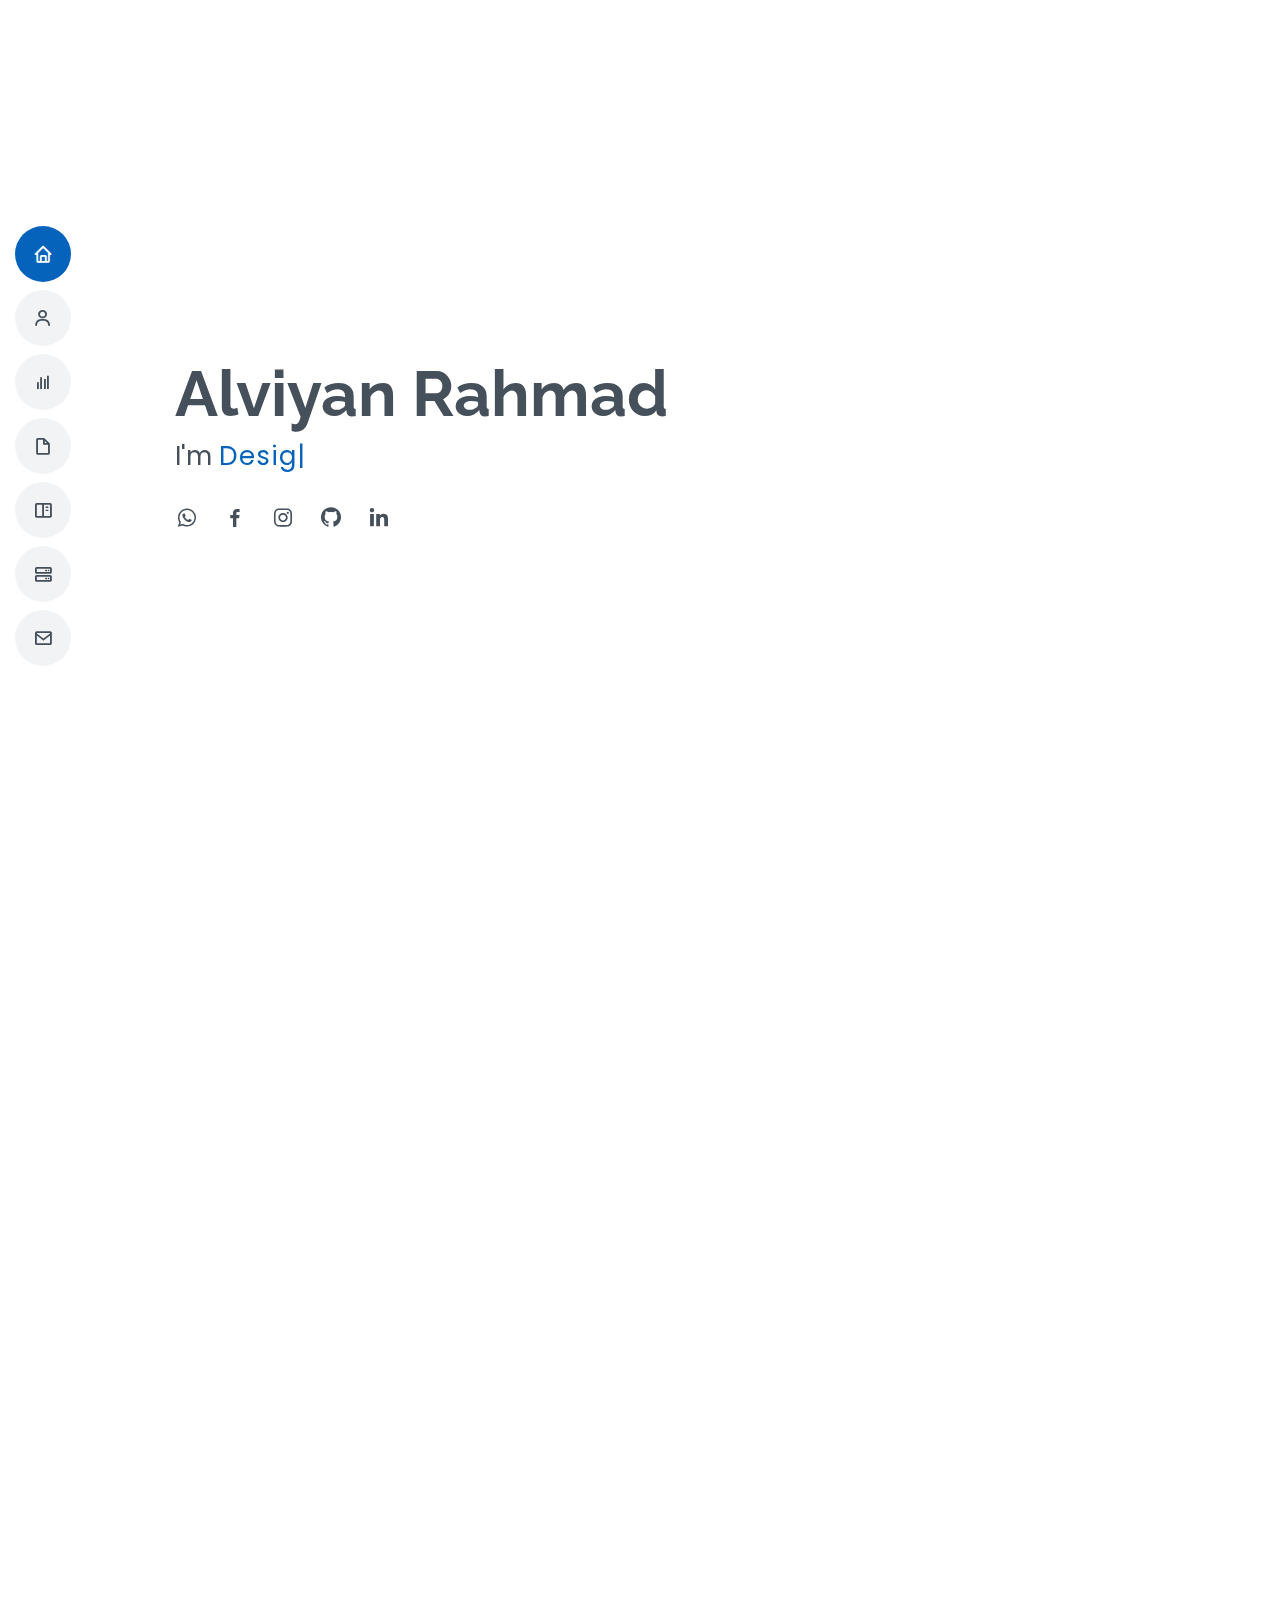
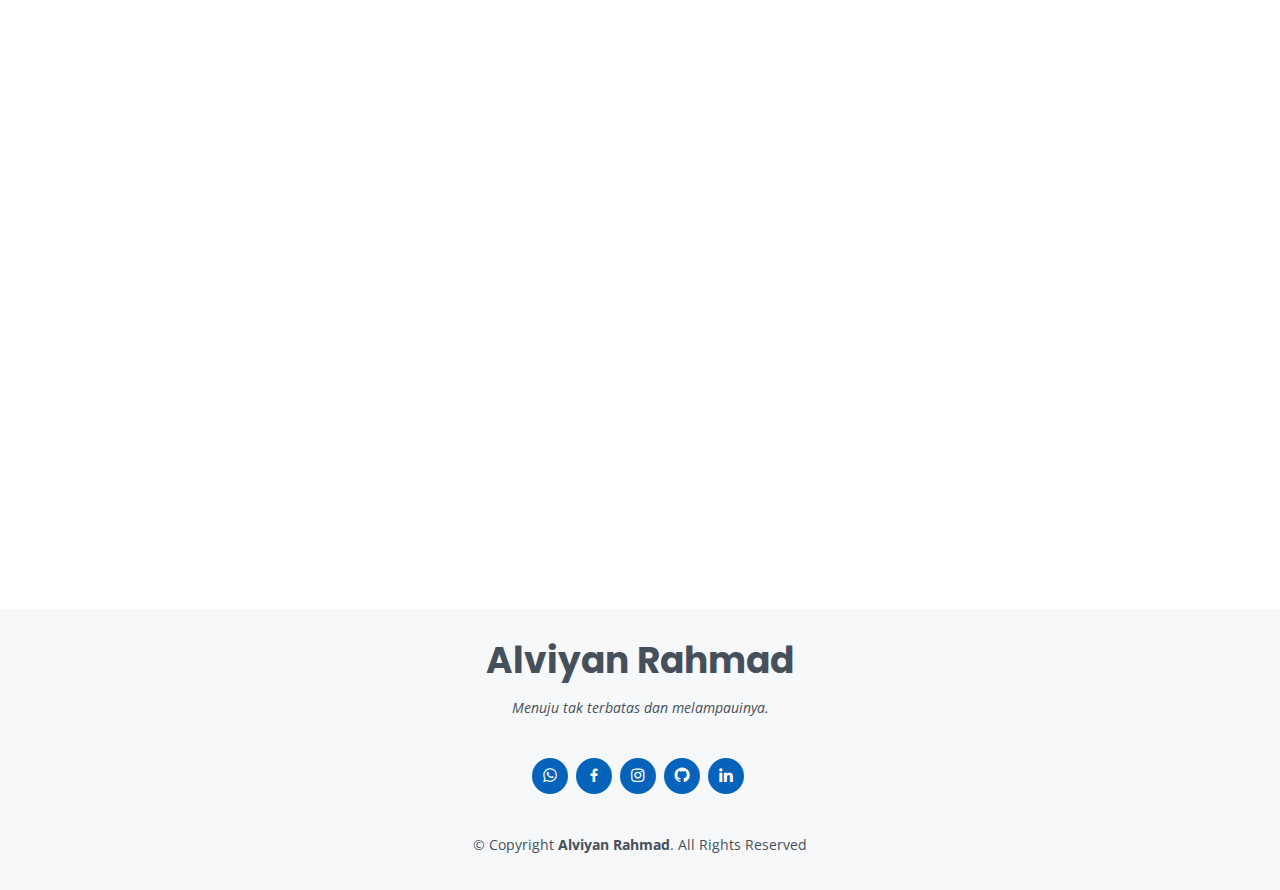
==== index.html @ 36eb4178 "first commit" ====
<!DOCTYPE html>
<html lang="en">

<head>
  <meta charset="utf-8">
  <meta content="width=device-width, initial-scale=1.0" name="viewport">

  <title>Alviyan Rahmad - MyResume</title>
  <meta content="" name="description">
  <meta content="" name="keywords">

  <!-- Favicons -->
  <link href="assets/img/favicon.png" rel="icon">
  <link href="assets/img/apple-touch-icon.png" rel="apple-touch-icon">

  <!-- Google Fonts -->
  <link href="https://fonts.googleapis.com/css?family=Open+Sans:300,300i,400,400i,600,600i,700,700i|Raleway:300,300i,400,400i,500,500i,600,600i,700,700i|Poppins:300,300i,400,400i,500,500i,600,600i,700,700i" rel="stylesheet">

  <!-- Vendor CSS Files -->
  <link href="assets/vendor/bootstrap/css/bootstrap.min.css" rel="stylesheet">
  <link href="assets/vendor/icofont/icofont.min.css" rel="stylesheet">
  <link href="assets/vendor/boxicons/css/boxicons.min.css" rel="stylesheet">
  <link href="assets/vendor/venobox/venobox.css" rel="stylesheet">
  <link href="assets/vendor/owl.carousel/assets/owl.carousel.min.css" rel="stylesheet">
  <link href="assets/vendor/aos/aos.css" rel="stylesheet">

  <!-- Template Main CSS File -->
  <link href="assets/css/style.css" rel="stylesheet">

  <!-- =======================================================
  * Template Name: MyResume - v2.2.1
  * Template URL: https://bootstrapmade.com/free-html-bootstrap-template-my-resume/
  * Author: BootstrapMade.com
  * License: https://bootstrapmade.com/license/
  ======================================================== -->
</head>

<body>

  <!-- ======= Mobile nav toggle button ======= -->
  <button type="button" class="mobile-nav-toggle d-xl-none"><i class="icofont-navigation-menu"></i></button>

  <!-- ======= Header ======= -->
  <header id="header" class="d-flex flex-column justify-content-center">

    <nav class="nav-menu">
      <ul>
        <li class="active"><a href="#hero"><i class="bx bx-home"></i> <span>Home</span></a></li>
        <li><a href="#about"><i class="bx bx-user"></i> <span>About</span></a></li>
        <li><a href="#skills"><i class="bx bx-bar-chart"></i> <span>Skills</span></a></li>
        <li><a href="#resume"><i class="bx bx-file-blank"></i> <span>Resume</span></a></li>
        <li><a href="#portfolio"><i class="bx bx-book-content"></i> <span>Portfolio</span></a></li>
        <li><a href="#services"><i class="bx bx-server"></i> <span>Services</span></a></li>
        <li><a href="#contact"><i class="bx bx-envelope"></i> <span>Contact</span></a></li>
      </ul>
    </nav><!-- .nav-menu -->

  </header><!-- End Header -->

  <!-- ======= Hero Section ======= -->
  <section id="hero" class="d-flex flex-column justify-content-center">
    <div class="container" data-aos="zoom-in" data-aos-delay="100">
      <h1>Alviyan Rahmad</h1>
      <p>I'm <span class="typed" data-typed-items="Designer, Developer, Freelancer"></span></p>
      <div class="social-links">
        <a href="https://api.whatsapp.com/send?phone=6285870204905" class="google-plus"><i class="bx bxl-whatsapp"></i></a>
        <a href="https://www.facebook.com/alvian.rahmad" class="facebook"><i class="bx bxl-facebook"></i></a>
        <a href="https://www.instagram.com/alviyanrahmad/" class="instagram"><i class="bx bxl-instagram"></i></a>
        <a href="https://github.com/alviyanrahmad" class="github"><i class="bx bxl-github"></i></a>
        <a href="https://www.linkedin.com/in/alviyan-rahmad-3380a4120/" class="linkedin"><i class="bx bxl-linkedin"></i></a>
      </div>
    </div>
  </section><!-- End Hero -->

  <main id="main">

    <!-- ======= About Section ======= -->
    <section id="about" class="about">
      <div class="container" data-aos="fade-up">

        <div class="section-title">
          <h2>About</h2>
          <h5>Hard work, doing good, living well, following the rules, creative, funny guy, and being the best i can be.</h5>
        </div>
        
        <div class="row">
          <div class="col-lg-4">
            <img src="assets/img/profile-img.jpg" class="img-fluid" alt="">
          </div>
          <div class="col-lg-8 pt-4 pt-lg-0 content">
            <h3>Designer, Software &amp; Web Developer.</h3>
            <p class="font-italic">
              Biodata dan data diri saya.
            </p>
            <div class="row">
              <div class="col-lg-6">
                <ul>
                  <li><i class="icofont-rounded-right"></i> <strong>Birthday:</strong> 1 July 1995</li>
                  <li><i class="icofont-rounded-right"></i> <strong>Website:</strong> www.alviyanrahmad.com</li>
                  <li><i class="icofont-rounded-right"></i> <strong>Phone:</strong> +62 858 7020 4905</li>
                  <li><i class="icofont-rounded-right"></i> <strong>City:</strong> Klaten, Central Java</li>
                </ul>
              </div>
              <div class="col-lg-6">
                <ul>
                  <li><i class="icofont-rounded-right"></i> <strong>Age:</strong> 25</li>
                  <li><i class="icofont-rounded-right"></i> <strong>Degree:</strong> Bachelor</li>
                  <li><i class="icofont-rounded-right"></i> <strong>Email:</strong> alviyanrahmad@gmail.com</li>
                  <li><i class="icofont-rounded-right"></i> <strong>Freelance:</strong> Available</li>
                </ul>
              </div>
            </div>
            <p>
              Able to work under pressure and can communicate well, able to work independently or in a team.
            </p>
          </div>
        </div>

      </div>
    </section><!-- End About Section -->
    
    <!-- ======= Skills Section ======= -->
    <section id="skills" class="skills section-bg">
      <div class="container" data-aos="fade-up">

        <div class="section-title">
          <h2>Skills</h2>
          <!-- <p>Magnam dolores commodi suscipit. Necessitatibus eius consequatur ex aliquid fuga eum quidem. Sit sint consectetur velit. Quisquam quos quisquam cupiditate. Et nemo qui impedit suscipit alias ea. Quia fugiat sit in iste officiis commodi quidem hic quas.</p> -->
        </div>

        <div class="row skills-content">

          <div class="col-lg-6">

            <div class="progress">
              <span class="skill">HTML <i class="val">100%</i></span>
              <div class="progress-bar-wrap">
                <div class="progress-bar" role="progressbar" aria-valuenow="100" aria-valuemin="0" aria-valuemax="100"></div>
              </div>
            </div>

            <div class="progress">
              <span class="skill">CSS <i class="val">90%</i></span>
              <div class="progress-bar-wrap">
                <div class="progress-bar" role="progressbar" aria-valuenow="90" aria-valuemin="0" aria-valuemax="100"></div>
              </div>
            </div>

            <div class="progress">
              <span class="skill">JavaScript <i class="val">75%</i></span>
              <div class="progress-bar-wrap">
                <div class="progress-bar" role="progressbar" aria-valuenow="75" aria-valuemin="0" aria-valuemax="100"></div>
              </div>
            </div>
            
            <div class="progress">
              <span class="skill">C# / .net <i class="val">85%</i></span>
              <div class="progress-bar-wrap">
                <div class="progress-bar" role="progressbar" aria-valuenow="85" aria-valuemin="0" aria-valuemax="100"></div>
              </div>
            </div>

            <div class="progress">
              <span class="skill">SQL Server <i class="val">90%</i></span>
              <div class="progress-bar-wrap">
                <div class="progress-bar" role="progressbar" aria-valuenow="90" aria-valuemin="0" aria-valuemax="100"></div>
              </div>
            </div>

          </div>

          <div class="col-lg-6">

            <div class="progress">
              <span class="skill">PHP <i class="val">80%</i></span>
              <div class="progress-bar-wrap">
                <div class="progress-bar" role="progressbar" aria-valuenow="80" aria-valuemin="0" aria-valuemax="100"></div>
              </div>
            </div>

            <div class="progress">
              <span class="skill">MySql <i class="val">80%</i></span>
              <div class="progress-bar-wrap">
                <div class="progress-bar" role="progressbar" aria-valuenow="80" aria-valuemin="0" aria-valuemax="100"></div>
              </div>
            </div>

            <div class="progress">
              <span class="skill">WordPress/CMS <i class="val">80%</i></span>
              <div class="progress-bar-wrap">
                <div class="progress-bar" role="progressbar" aria-valuenow="80" aria-valuemin="0" aria-valuemax="100"></div>
              </div>
            </div>

            <div class="progress">
              <span class="skill">Photoshop <i class="val">85%</i></span>
              <div class="progress-bar-wrap">
                <div class="progress-bar" role="progressbar" aria-valuenow="85" aria-valuemin="0" aria-valuemax="100"></div>
              </div>
            </div>

            <div class="progress">
              <span class="skill">CorelDraw <i class="val">85%</i></span>
              <div class="progress-bar-wrap">
                <div class="progress-bar" role="progressbar" aria-valuenow="85" aria-valuemin="0" aria-valuemax="100"></div>
              </div>
            </div>

          </div>

        </div>

      </div>
    </section><!-- End Skills Section -->

    <!-- ======= Resume Section ======= -->
    <section id="resume" class="resume">
      <div class="container" data-aos="fade-up">

        <div class="section-title">
          <h2>Resume</h2>
          <!-- <p>Magnam dolores commodi suscipit. Necessitatibus eius consequatur ex aliquid fuga eum quidem. Sit sint consectetur velit. Quisquam quos quisquam cupiditate. Et nemo qui impedit suscipit alias ea. Quia fugiat sit in iste officiis commodi quidem hic quas.</p> -->
        </div>

        <div class="row">
          <div class="col-lg-6">
            <h3 class="resume-title">Sumary</h3>
            <div class="resume-item pb-0">
              <h4>Alviyan Rahmad</h4>
              <p><em>Innovative Graphic Designer with more than 5 years of experience. Software & Web Developer with more than 3 years experience.</em></p>
              <ul>
                <li>DUKUH JAYAN RT.10 / RW.03 JUWIRAN JUWIRING KAB.KLATEN, 57472</li>
                <li>(+62) 858-7020-4905</li>
                <li>alviyanrahmad@gmail.com</li>
              </ul>
            </div>

            <h3 class="resume-title">Education</h3>
            <div class="resume-item">
              <h4>Bachelor of Computer Science</h4>
              <h5>2013 - 2017</h5>
              <p><em>UIN Sunan Kalijaga Yogyakarta, IND</em></p>
              <p>S-1 Informatics Engineering graduate earned Cumlaude predicate with a cumulative achievement index of <b>3.51</b> </p>
            </div>
          </div>
          <div class="col-lg-6">
            <h3 class="resume-title">Professional Experience</h3>
            <div class="resume-item">
              <h4>IT STAFF</h4>
              <h5>2021 - Present</h5>
              <p><em>PT. Putra Nugraha Sentosa </em></p>
              <ul>
                <li>Programmer Website, WordPress, SEO and Technical support system</li>
              </ul>
            </div>
            <div class="resume-item">
              <h4>IT STAFF</h4>
              <h5>2018 - 2020</h5>
              <p><em>PT. Sinar Agung Prasadikindo</em></p>
              <ul>
                <li>Perform program maintenance and add features to the program using the C# / .NET programming language with SQL Server as a database for data processing and storage.</li>
              </ul>
            </div>
            <div class="resume-item">
              <h4>IT HELP DESK</h4>
              <h5>2017 - 2018</h5>
              <p><em>Dinas Komunikasi &amp; Informatika Kab. Ngawi</em></p>
              <ul>
                <li>Design and build a wordpress-based village profile website, create various image designs to convey information, and help solve network-related problems.</li>
              </ul>
            </div>
          </div>
        </div>

      </div>
    </section><!-- End Resume Section -->

    <!-- ======= Portfolio Section ======= -->
    <section id="portfolio" class="portfolio section-bg">
      <div class="container" data-aos="fade-up">

        <div class="section-title">
          <h2>Portfolio</h2>
          <!-- <p>Magnam dolores commodi suscipit. Necessitatibus eius consequatur ex aliquid fuga eum quidem. Sit sint consectetur velit. Quisquam quos quisquam cupiditate. Et nemo qui impedit suscipit alias ea. Quia fugiat sit in iste officiis commodi quidem hic quas.</p> -->
        </div>

        <div class="row">
          <div class="col-lg-12 d-flex justify-content-center" data-aos="fade-up" data-aos-delay="100">
            <ul id="portfolio-flters">
              <li data-filter="*" class="filter-active">All</li>
              <!-- <li data-filter=".filter-app">App</li> -->
              <li data-filter=".filter-card">Logo</li>
              <li data-filter=".filter-web">Web</li>
            </ul>
          </div>
        </div>

        <div class="row portfolio-container" data-aos="fade-up" data-aos-delay="200">

          <div class="col-lg-4 col-md-6 portfolio-item filter-card">
            <div class="portfolio-wrap">
              <img src="assets/img/portfolio/1-venn.png" class="img-fluid" alt="">
              <div class="portfolio-info">
                <h4>1-Venn</h4>
                <p>Logo</p>
                <div class="portfolio-links">
                  <a href="assets/img/portfolio/1-venn.png" data-gall="portfolioGallery" class="venobox" title="1-Venn"><i class="bx bx-plus"></i></a>
                  <!-- <a href="portfolio-details.html" data-gall="portfolioDetailsGallery" data-vbtype="iframe" class="venobox" title="Portfolio Details"><i class="bx bx-link"></i></a> -->
                </div>
              </div>
            </div>
          </div>

          <div class="col-lg-4 col-md-6 portfolio-item filter-card">
            <div class="portfolio-wrap">
              <img src="assets/img/portfolio/amigo.png" class="img-fluid" alt="">
              <div class="portfolio-info">
                <h4>Amigo</h4>
                <p>Logo</p>
                <div class="portfolio-links">
                  <a href="assets/img/portfolio/amigo.png" data-gall="portfolioGallery" class="venobox" title="Amigo"><i class="bx bx-plus"></i></a>
                  <!-- <a href="portfolio-details.html" data-gall="portfolioDetailsGallery" data-vbtype="iframe" class="venobox" title="Portfolio Details"><i class="bx bx-link"></i></a> -->
                </div>
              </div>
            </div>
          </div>

          <div class="col-lg-4 col-md-6 portfolio-item filter-card">
            <div class="portfolio-wrap">
              <img src="assets/img/portfolio/amped.png" class="img-fluid" alt="">
              <div class="portfolio-info">
                <h4>Amped</h4>
                <p>Logo</p>
                <div class="portfolio-links">
                  <a href="assets/img/portfolio/amped.png" data-gall="portfolioGallery" class="venobox" title="Amped"><i class="bx bx-plus"></i></a>
                  <!-- <a href="portfolio-details.html" data-gall="portfolioDetailsGallery" data-vbtype="iframe" class="venobox" title="Portfolio Details"><i class="bx bx-link"></i></a> -->
                </div>
              </div>
            </div>
          </div>

          <div class="col-lg-4 col-md-6 portfolio-item filter-card">
            <div class="portfolio-wrap">
              <img src="assets/img/portfolio/conversant.png" class="img-fluid" alt="">
              <div class="portfolio-info">
                <h4>Conversant</h4>
                <p>Logo</p>
                <div class="portfolio-links">
                  <a href="assets/img/portfolio/conversant.png" data-gall="portfolioGallery" class="venobox" title="Conversant"><i class="bx bx-plus"></i></a>
                  <!-- <a href="portfolio-details.html" data-gall="portfolioDetailsGallery" data-vbtype="iframe" class="venobox" title="Portfolio Details"><i class="bx bx-link"></i></a> -->
                </div>
              </div>
            </div>
          </div>

          <div class="col-lg-4 col-md-6 portfolio-item filter-card">
            <div class="portfolio-wrap">
              <img src="assets/img/portfolio/penpen.png" class="img-fluid" alt="">
              <div class="portfolio-info">
                <h4>PEN PEN</h4>
                <p>Logo</p>
                <div class="portfolio-links">
                  <a href="assets/img/portfolio/penpen.png" data-gall="portfolioGallery" class="venobox" title="PEN PEN"><i class="bx bx-plus"></i></a>
                  <!-- <a href="portfolio-details.html" data-gall="portfolioDetailsGallery" data-vbtype="iframe" class="venobox" title="Portfolio Details"><i class="bx bx-link"></i></a> -->
                </div>
              </div>
            </div>
          </div>

          <div class="col-lg-4 col-md-6 portfolio-item filter-card">
            <div class="portfolio-wrap">
              <img src="assets/img/portfolio/pizza.png" class="img-fluid" alt="">
              <div class="portfolio-info">
                <h4>Gore Range Pizza</h4>
                <p>Logo</p>
                <div class="portfolio-links">
                  <a href="assets/img/portfolio/pizza.png" data-gall="portfolioGallery" class="venobox" title="Gore Range Pizza"><i class="bx bx-plus"></i></a>
                  <!-- <a href="portfolio-details.html" data-gall="portfolioDetailsGallery" data-vbtype="iframe" class="venobox" title="Portfolio Details"><i class="bx bx-link"></i></a> -->
                </div>
              </div>
            </div>
          </div>

          <div class="col-lg-4 col-md-6 portfolio-item filter-web">
            <div class="portfolio-wrap">
              <img src="assets/img/portfolio/FAHP.png" class="img-fluid" alt="">
              <div class="portfolio-info">
                <h4>DSS Kamera Digital</h4>
                <p>Web</p>
                <div class="portfolio-links">
                  <a href="assets/img/portfolio/FAHP.png" data-gall="portfolioGallery" class="venobox" title="DSS Kamera Digital"><i class="bx bx-plus"></i></a>
                  <a href="portfolio-details.html" data-gall="portfolioDetailsGallery" data-vbtype="iframe" class="venobox" title="Portfolio Details"><i class="bx bx-link"></i></a>
                </div>
              </div>
            </div>
          </div>

          <div class="col-lg-4 col-md-6 portfolio-item filter-web">
            <div class="portfolio-wrap">
              <img src="assets/img/portfolio/WPRESS.png" class="img-fluid" alt="">
              <div class="portfolio-info">
                <h4>Web Profile Desa</h4>
                <p>Web</p>
                <div class="portfolio-links">
                  <a href="assets/img/portfolio/WPRESS.png" data-gall="portfolioGallery" class="venobox" title="Web Profile Desa"><i class="bx bx-plus"></i></a>
                  <!-- <a href="portfolio-details.html" data-gall="portfolioDetailsGallery" data-vbtype="iframe" class="venobox" title="Portfolio Details"><i class="bx bx-link"></i></a> -->
                </div>
              </div>
            </div>
          </div>
          
        </div>

      </div>
    </section><!-- End Portfolio Section -->

    <!-- ======= Services Section ======= -->
    <section id="services" class="services">
      <div class="container" data-aos="fade-up">

        <div class="section-title">
          <h2>Services</h2>
          <!-- <p>Our Service</p> -->
        </div>

        <div class="row">

          <div class="col-lg-4 col-md-6 d-flex align-items-stretch" data-aos="zoom-in" data-aos-delay="100">
            <div class="icon-box iconbox-blue">
              <div class="icon">
                <svg width="100" height="100" viewBox="0 0 600 600" xmlns="http://www.w3.org/2000/svg">
                  <path stroke="none" stroke-width="0" fill="#f5f5f5" d="M300,521.0016835830174C376.1290562159157,517.8887921683347,466.0731472004068,529.7835943286574,510.70327084640275,468.03025145048787C554.3714126377745,407.6079735673963,508.03601936045806,328.9844924480964,491.2728898941984,256.3432110539036C474.5976632858925,184.082847569629,479.9380746630129,96.60480741107993,416.23090153303,58.64404602377083C348.86323505073057,18.502131276798302,261.93793281208167,40.57373210992963,193.5410806939664,78.93577620505333C130.42746243093433,114.334589627462,98.30271207620316,179.96522072025542,76.75703585869454,249.04625023123273C51.97151888228291,328.5150500222984,13.704378332031375,421.85034740162234,66.52175969318436,486.19268352777647C119.04800174914682,550.1803526380478,217.28368757567262,524.383925680826,300,521.0016835830174"></path>
                </svg>
                <i class="bx bxl-dribbble"></i>
              </div>
              <h4><a href="">Graphic Designer</a></h4>
              <p>Logo Design, Business Card Design, Label Design, Website Design, Brochure Design, Invitation Card Design, Uniform Design, Calendar Design.</p>
            </div>
          </div>

          <div class="col-lg-4 col-md-6 d-flex align-items-stretch mt-4 mt-md-0" data-aos="zoom-in" data-aos-delay="200">
            <div class="icon-box iconbox-orange ">
              <div class="icon">
                <svg width="100" height="100" viewBox="0 0 600 600" xmlns="http://www.w3.org/2000/svg">
                  <path stroke="none" stroke-width="0" fill="#f5f5f5" d="M300,582.0697525312426C382.5290701553225,586.8405444964366,449.9789794690241,525.3245884688669,502.5850820975895,461.55621195738473C556.606425686781,396.0723002908107,615.8543463187945,314.28637112970534,586.6730223649479,234.56875336149918C558.9533121215079,158.8439757836574,454.9685369536778,164.00468322053177,381.49747125262974,130.76875717737553C312.15926192815925,99.40240125094834,248.97055460311594,18.661163978235184,179.8680185752513,50.54337015887873C110.5421016452524,82.52863877960104,119.82277516462835,180.83849132639028,109.12597500060166,256.43424936330496C100.08760227029461,320.3096726198365,92.17705696193138,384.0621239912766,124.79988738764834,439.7174275375508C164.83382741302287,508.01625554203684,220.96474134820875,577.5009287672846,300,582.0697525312426"></path>
                </svg>
                <i class="bx bx-file"></i>
              </div>
              <h4><a href="">Typing Service</a></h4>
              <p>Microsoft Office Typing Services: Word, Excel, PowerPoint. and Content Sites.</p>
            </div>
          </div>

          <div class="col-lg-4 col-md-6 d-flex align-items-stretch mt-4 mt-lg-0" data-aos="zoom-in" data-aos-delay="300">
            <div class="icon-box iconbox-pink">
              <div class="icon">
                <svg width="100" height="100" viewBox="0 0 600 600" xmlns="http://www.w3.org/2000/svg">
                  <path stroke="none" stroke-width="0" fill="#f5f5f5" d="M300,541.5067337569781C382.14930387511276,545.0595476570109,479.8736841581634,548.3450877840088,526.4010558755058,480.5488172755941C571.5218469581645,414.80211281144784,517.5187510058486,332.0715597781072,496.52539010469104,255.14436215662573C477.37192572678356,184.95920475031193,473.57363656557914,105.61284051026155,413.0603344069578,65.22779650032875C343.27470386102294,18.654635553484475,251.2091493199835,5.337323636656869,175.0934190732945,40.62881213300186C97.87086631185822,76.43348514350839,51.98124368387456,156.15599469081315,36.44837278890362,239.84606092416172C21.716077023791087,319.22268207091537,43.775223500013084,401.1760424656574,96.891909868211,461.97329694683043C147.22146801428983,519.5804099606455,223.5754009179313,538.201503339737,300,541.5067337569781"></path>
                </svg>
                <i class="bx bx-tachometer"></i>
              </div>
              <h4><a href="">Software &amp; Web Developer</a></h4>
              <p>Software Development Services with C# / .net programming language, SQL Server. Website Development Services with PHP, MySql programming language. WordPress based website development services.</p>
            </div>
          </div>

        </div>

      </div>
    </section><!-- End Services Section -->

    <!-- ======= Contact Section ======= -->
    <section id="contact" class="contact">
      <div class="container" data-aos="fade-up">

        <div class="section-title">
          <h2>Contact</h2>
        </div>

        <div class="row mt-1">

          <div class="col-lg-4">
            <div class="info">
              <div class="address">
                <i class="icofont-google-map"></i>
                <h4>Location:</h4>
                <p>DUKUH JAYAN RT.10 / RW.03 JUWIRAN JUWIRING KAB.KLATEN, 57472</p>
              </div>

              <div class="email">
                <i class="icofont-envelope"></i>
                <h4>Email:</h4>
                <p>alviyanrahmad@gmail.com</p>
              </div>

              <div class="phone">
                <i class="icofont-phone"></i>
                <h4>Call:</h4>
                <p>+62 858 7020 4905</p>
              </div>

            </div>

          </div>

          <div class="col-lg-8 mt-5 mt-lg-0">

            <form action="forms/contact.php" method="post" role="form" class="php-email-form">
              <div class="form-row">
                <div class="col-md-6 form-group">
                  <input type="text" name="name" class="form-control" id="name" placeholder="Your Name" data-rule="minlen:4" data-msg="Please enter at least 4 chars" />
                  <div class="validate"></div>
                </div>
                <div class="col-md-6 form-group">
                  <input type="email" class="form-control" name="email" id="email" placeholder="Your Email" data-rule="email" data-msg="Please enter a valid email" />
                  <div class="validate"></div>
                </div>
              </div>
              <div class="form-group">
                <input type="text" class="form-control" name="subject" id="subject" placeholder="Subject" data-rule="minlen:4" data-msg="Please enter at least 8 chars of subject" />
                <div class="validate"></div>
              </div>
              <div class="form-group">
                <textarea class="form-control" name="message" rows="5" data-rule="required" data-msg="Please write something for us" placeholder="Message"></textarea>
                <div class="validate"></div>
              </div>
              <div class="mb-3">
                <div class="loading">Loading</div>
                <div class="error-message"></div>
                <div class="sent-message">Your message has been sent. Thank you!</div>
              </div>
              <div class="text-center"><button type="submit">Send Message</button></div>
            </form>

          </div>

        </div>

      </div>
    </section><!-- End Contact Section -->

  </main><!-- End #main -->

  <!-- ======= Footer ======= -->
  <footer id="footer">
    <div class="container">
      <h3>Alviyan Rahmad</h3>
      <p>Menuju tak terbatas dan melampauinya.</p>
      <div class="social-links">
        <a href="https://api.whatsapp.com/send?phone=6285870204905" class="google-plus"><i class="bx bxl-whatsapp"></i></a>
        <a href="https://www.facebook.com/alvian.rahmad" class="facebook"><i class="bx bxl-facebook"></i></a>
        <a href="https://www.instagram.com/alviyanrahmad/" class="instagram"><i class="bx bxl-instagram"></i></a>
        <a href="https://github.com/alviyanrahmad" class="github"><i class="bx bxl-github"></i></a>
        <a href="https://www.linkedin.com/in/alviyan-rahmad-3380a4120/" class="linkedin"><i class="bx bxl-linkedin"></i></a>
      </div>
      <div class="copyright">
        &copy; Copyright <strong><span>Alviyan Rahmad</span></strong>. All Rights Reserved
      </div>
      <!-- <div class="credits"> -->
        <!-- All the links in the footer should remain intact. -->
        <!-- You can delete the links only if you purchased the pro version. -->
        <!-- Licensing information: [license-url] -->
        <!-- Purchase the pro version with working PHP/AJAX contact form: https://bootstrapmade.com/free-html-bootstrap-template-my-resume/ -->
        <!-- Designed by <a href="https://bootstrapmade.com/">BootstrapMade</a>
      </div>
    </div> -->
  </footer><!-- End Footer -->

  <a href="#" class="back-to-top"><i class="bx bx-up-arrow-alt"></i></a>
  <div id="preloader"></div>

  <!-- Vendor JS Files -->
  <script src="assets/vendor/jquery/jquery.min.js"></script>
  <script src="assets/vendor/bootstrap/js/bootstrap.bundle.min.js"></script>
  <script src="assets/vendor/jquery.easing/jquery.easing.min.js"></script>
  <script src="assets/vendor/php-email-form/validate.js"></script>
  <script src="assets/vendor/waypoints/jquery.waypoints.min.js"></script>
  <script src="assets/vendor/counterup/counterup.min.js"></script>
  <script src="assets/vendor/isotope-layout/isotope.pkgd.min.js"></script>
  <script src="assets/vendor/venobox/venobox.min.js"></script>
  <script src="assets/vendor/owl.carousel/owl.carousel.min.js"></script>
  <script src="assets/vendor/typed.js/typed.min.js"></script>
  <script src="assets/vendor/aos/aos.js"></script>

  <!-- Template Main JS File -->
  <script src="assets/js/main.js"></script>

</body>

</html>
---- assets/vendor/venobox/venobox.css ----
/* ------ venobox.css --------*/
.vbox-overlay *, .vbox-overlay *:before, .vbox-overlay *:after{
    -webkit-backface-visibility: hidden;
    -webkit-box-sizing:border-box;
    -moz-box-sizing:border-box;
    box-sizing:border-box;
}
.vbox-overlay * { 
    -webkit-backface-visibility: visible;
    backface-visibility: visible;
}
.vbox-overlay{
    display: -webkit-flex;
    display: flex;
    -webkit-flex-direction: column;
    flex-direction: column;
    -webkit-justify-content: center;
    justify-content: center;
    -webkit-align-items: center;
    align-items: center;
    position: fixed;
    left: 0;
    top: 0;
    bottom: 0;
    right: 0;
    z-index: 999999;
}

/* ----- navigation ----- */
.vbox-title{
    width: 100%;
    height: 40px;
    float: left;
    text-align: center;
    line-height: 28px;
    font-size: 12px;
    padding: 6px 50px;
    overflow: hidden;
    position: fixed;
    display: none;
    left: 0;
    z-index: 89;
}
.vbox-close{
    cursor: pointer;
    position: fixed;
    top: -1px;
    right: 0;
    width: 50px;
    height: 40px;
    padding: 6px;
    display: block;
    background-position:10px center;
    overflow: hidden;
    font-size: 24px;
    line-height: 1;
    text-align: center;
    z-index: 99;
}
.vbox-left{
    cursor: pointer;
    position: fixed;
    left: 0;
    height: 40px;
    overflow: hidden;
    line-height: 28px;
    font-size: 12px;
    z-index: 99;
    display: flex;
    align-items:center;
}
.vbox-num{
    display: inline-block;
    margin: 6px 0 6px 15px;
}
/* ----- Social share ----- */
.vbox-share{
    line-height: 28px;
    font-size: 12px;
    overflow: hidden;
    position: fixed;
    left: 0;
    z-index: 98;
    display: flex;
    align-items:center;
    justify-content: center;
    width: 100%;
    text-align: center;
}
.vbox-share svg{
    max-height: 28px;
    width: 28px;
    z-index: 10;
    margin-left: 12px;
    margin-top: 6px;
    margin-bottom: 6px;
    vertical-align: middle;
}


/* ----- navigation ARROWS ----- */
.vbox-next, .vbox-prev{
    position: fixed;
    top: 50%;
    margin-top: -15px;
    overflow: hidden;
    cursor: pointer;
    display: block;
    width: 45px;
    height: 45px;
    z-index: 99;
}
.vbox-next span, .vbox-prev span{
    position: relative;
    width: 20px;
    height: 20px;
    border: 2px solid transparent;
    border-top-color: #B6B6B6;
    border-right-color: #B6B6B6;
    text-indent: -100px;
    position: absolute;
    top: 8px;
    display: block;
}
.vbox-prev{
    left: 15px;
}
.vbox-next{
    right: 15px;
}
.vbox-prev span{
    left: 10px;
    -ms-transform: rotate(-135deg);
    -webkit-transform: rotate(-135deg);
    transform: rotate(-135deg);
}
.vbox-next span{
    -ms-transform: rotate(45deg);
    -webkit-transform: rotate(45deg);
    transform: rotate(45deg);
    right: 10px;
}
/* ------- inline window ------ */
.vbox-inline{
    width: 420px;
    height: 315px;
    height: 70vh;
    padding: 10px;
    background: #fff;
    margin: 0 auto;
    overflow: auto;
    text-align: left;
}
/* ------- Video & iFrames window ------ */
.venoframe{
    max-width: 100%;
    width: 100%;
    border: none;
    width: 100%;
    height: 260px;
    height: 70vh;
}
.venoframe.vbvid{
    height: 260px;
}
@media (min-width: 768px) {
    .venoframe, .vbox-inline{
        width: 90%;
        height: 360px;
        height: 70vh;
    }
    .venoframe.vbvid{
        width: 640px;
        height: 360px;
    }
}
@media (min-width: 992px) {
    .venoframe, .vbox-inline{
        max-width: 1200px;
        width: 80%;
        height: 540px;
        height: 70vh;
    }
    .venoframe.vbvid{
        width: 960px;
        height: 540px;
    }
}
/* 
Please do NOT edit this part! 
or at least read this note: http://i.imgur.com/7C0ws9e.gif
*/
.vbox-open{
    overflow: hidden;
}
.vbox-container{
    position: absolute;
    left: 0;
    right: 0;
    top: 0;
    bottom: 0;
    overflow-x: hidden;
    overflow-y: scroll;
    overflow-scrolling: touch;
    -webkit-overflow-scrolling: touch;
    z-index: 20;
    max-height: 100%;

}

.vbox-content{
    text-align: center;
    float: left;
    width: 100%;
    position: relative;
    overflow: hidden;
    padding: 20px 4%;
}
.vbox-container img{
    max-width: 100%;
    height: auto;
}
.vbox-figlio{
    box-shadow: 0 0 12px rgba(0,0,0,0.19), 0 6px 6px rgba(0,0,0,0.23);
    max-width: 100%;
    text-align: initial;
}
img.vbox-figlio{
    -webkit-user-select: none;
-khtml-user-select: none;
-moz-user-select: none;
-o-user-select: none;
user-select: none;
}
.vbox-content.swipe-left{
    margin-left: -200px !important;
}
.vbox-content.swipe-right{
    margin-left: 200px !important;
}
.vbox-animated{
    webkit-transition: margin 300ms ease-out;
    transition: margin 300ms ease-out;
}

/* ---------- preloader ----------
 * SPINKIT 
 * http://tobiasahlin.com/spinkit/
-------------------------------- */
.sk-double-bounce,.sk-rotating-plane{width:40px;height:40px;margin:40px auto}.sk-rotating-plane{background-color:#333;-webkit-animation:sk-rotatePlane 1.2s infinite ease-in-out;animation:sk-rotatePlane 1.2s infinite ease-in-out}@-webkit-keyframes sk-rotatePlane{0%{-webkit-transform:perspective(120px) rotateX(0) rotateY(0);transform:perspective(120px) rotateX(0) rotateY(0)}50%{-webkit-transform:perspective(120px) rotateX(-180.1deg) rotateY(0);transform:perspective(120px) rotateX(-180.1deg) rotateY(0)}100%{-webkit-transform:perspective(120px) rotateX(-180deg) rotateY(-179.9deg);transform:perspective(120px) rotateX(-180deg) rotateY(-179.9deg)}}@keyframes sk-rotatePlane{0%{-webkit-transform:perspective(120px) rotateX(0) rotateY(0);transform:perspective(120px) rotateX(0) rotateY(0)}50%{-webkit-transform:perspective(120px) rotateX(-180.1deg) rotateY(0);transform:perspective(120px) rotateX(-180.1deg) rotateY(0)}100%{-webkit-transform:perspective(120px) rotateX(-180deg) rotateY(-179.9deg);transform:perspective(120px) rotateX(-180deg) rotateY(-179.9deg)}}.sk-double-bounce{position:relative}.sk-double-bounce .sk-child{width:100%;height:100%;border-radius:50%;background-color:#333;opacity:.6;position:absolute;top:0;left:0;-webkit-animation:sk-doubleBounce 2s infinite ease-in-out;animation:sk-doubleBounce 2s infinite ease-in-out}.sk-chasing-dots .sk-child,.sk-spinner-pulse,.sk-three-bounce .sk-child{background-color:#333;border-radius:100%}.sk-double-bounce .sk-double-bounce2{-webkit-animation-delay:-1s;animation-delay:-1s}@-webkit-keyframes sk-doubleBounce{0%,100%{-webkit-transform:scale(0);transform:scale(0)}50%{-webkit-transform:scale(1);transform:scale(1)}}@keyframes sk-doubleBounce{0%,100%{-webkit-transform:scale(0);transform:scale(0)}50%{-webkit-transform:scale(1);transform:scale(1)}}.sk-wave{margin:40px auto;width:50px;height:40px;text-align:center;font-size:10px}.sk-wave .sk-rect{background-color:#333;height:100%;width:6px;display:inline-block;-webkit-animation:sk-waveStretchDelay 1.2s infinite ease-in-out;animation:sk-waveStretchDelay 1.2s infinite ease-in-out}.sk-wave .sk-rect1{-webkit-animation-delay:-1.2s;animation-delay:-1.2s}.sk-wave .sk-rect2{-webkit-animation-delay:-1.1s;animation-delay:-1.1s}.sk-wave .sk-rect3{-webkit-animation-delay:-1s;animation-delay:-1s}.sk-wave .sk-rect4{-webkit-animation-delay:-.9s;animation-delay:-.9s}.sk-wave .sk-rect5{-webkit-animation-delay:-.8s;animation-delay:-.8s}@-webkit-keyframes sk-waveStretchDelay{0%,100%,40%{-webkit-transform:scaleY(.4);transform:scaleY(.4)}20%{-webkit-transform:scaleY(1);transform:scaleY(1)}}@keyframes sk-waveStretchDelay{0%,100%,40%{-webkit-transform:scaleY(.4);transform:scaleY(.4)}20%{-webkit-transform:scaleY(1);transform:scaleY(1)}}.sk-wandering-cubes{margin:40px auto;width:40px;height:40px;position:relative}.sk-wandering-cubes .sk-cube{background-color:#333;width:10px;height:10px;position:absolute;top:0;left:0;-webkit-animation:sk-wanderingCube 1.8s ease-in-out -1.8s infinite both;animation:sk-wanderingCube 1.8s ease-in-out -1.8s infinite both}.sk-chasing-dots,.sk-spinner-pulse{width:40px;height:40px;margin:40px auto}.sk-wandering-cubes .sk-cube2{-webkit-animation-delay:-.9s;animation-delay:-.9s}@-webkit-keyframes sk-wanderingCube{0%{-webkit-transform:rotate(0);transform:rotate(0)}25%{-webkit-transform:translateX(30px) rotate(-90deg) scale(.5);transform:translateX(30px) rotate(-90deg) scale(.5)}50%{-webkit-transform:translateX(30px) translateY(30px) rotate(-179deg);transform:translateX(30px) translateY(30px) rotate(-179deg)}50.1%{-webkit-transform:translateX(30px) translateY(30px) rotate(-180deg);transform:translateX(30px) translateY(30px) rotate(-180deg)}75%{-webkit-transform:translateX(0) translateY(30px) rotate(-270deg) scale(.5);transform:translateX(0) translateY(30px) rotate(-270deg) scale(.5)}100%{-webkit-transform:rotate(-360deg);transform:rotate(-360deg)}}@keyframes sk-wanderingCube{0%{-webkit-transform:rotate(0);transform:rotate(0)}25%{-webkit-transform:translateX(30px) rotate(-90deg) scale(.5);transform:translateX(30px) rotate(-90deg) scale(.5)}50%{-webkit-transform:translateX(30px) translateY(30px) rotate(-179deg);transform:translateX(30px) translateY(30px) rotate(-179deg)}50.1%{-webkit-transform:translateX(30px) translateY(30px) rotate(-180deg);transform:translateX(30px) translateY(30px) rotate(-180deg)}75%{-webkit-transform:translateX(0) translateY(30px) rotate(-270deg) scale(.5);transform:translateX(0) translateY(30px) rotate(-270deg) scale(.5)}100%{-webkit-transform:rotate(-360deg);transform:rotate(-360deg)}}.sk-spinner-pulse{-webkit-animation:sk-pulseScaleOut 1s infinite ease-in-out;animation:sk-pulseScaleOut 1s infinite ease-in-out}@-webkit-keyframes sk-pulseScaleOut{0%{-webkit-transform:scale(0);transform:scale(0)}100%{-webkit-transform:scale(1);transform:scale(1);opacity:0}}@keyframes sk-pulseScaleOut{0%{-webkit-transform:scale(0);transform:scale(0)}100%{-webkit-transform:scale(1);transform:scale(1);opacity:0}}.sk-chasing-dots{position:relative;text-align:center;-webkit-animation:sk-chasingDotsRotate 2s infinite linear;animation:sk-chasingDotsRotate 2s infinite linear}.sk-chasing-dots .sk-child{width:60%;height:60%;display:inline-block;position:absolute;top:0;-webkit-animation:sk-chasingDotsBounce 2s infinite ease-in-out;animation:sk-chasingDotsBounce 2s infinite ease-in-out}.sk-chasing-dots .sk-dot2{top:auto;bottom:0;-webkit-animation-delay:-1s;animation-delay:-1s}@-webkit-keyframes sk-chasingDotsRotate{100%{-webkit-transform:rotate(360deg);transform:rotate(360deg)}}@keyframes sk-chasingDotsRotate{100%{-webkit-transform:rotate(360deg);transform:rotate(360deg)}}@-webkit-keyframes sk-chasingDotsBounce{0%,100%{-webkit-transform:scale(0);transform:scale(0)}50%{-webkit-transform:scale(1);transform:scale(1)}}@keyframes sk-chasingDotsBounce{0%,100%{-webkit-transform:scale(0);transform:scale(0)}50%{-webkit-transform:scale(1);transform:scale(1)}}.sk-three-bounce{margin:40px auto;width:80px;text-align:center}.sk-three-bounce .sk-child{width:20px;height:20px;display:inline-block;-webkit-animation:sk-three-bounce 1.4s ease-in-out 0s infinite both;animation:sk-three-bounce 1.4s ease-in-out 0s infinite both}.sk-circle .sk-child:before,.sk-fading-circle .sk-circle:before{display:block;border-radius:100%;content:'';background-color:#333}.sk-three-bounce .sk-bounce1{-webkit-animation-delay:-.32s;animation-delay:-.32s}.sk-three-bounce .sk-bounce2{-webkit-animation-delay:-.16s;animation-delay:-.16s}@-webkit-keyframes sk-three-bounce{0%,100%,80%{-webkit-transform:scale(0);transform:scale(0)}40%{-webkit-transform:scale(1);transform:scale(1)}}@keyframes sk-three-bounce{0%,100%,80%{-webkit-transform:scale(0);transform:scale(0)}40%{-webkit-transform:scale(1);transform:scale(1)}}.sk-circle{margin:40px auto;width:40px;height:40px;position:relative}.sk-circle .sk-child{width:100%;height:100%;position:absolute;left:0;top:0}.sk-circle .sk-child:before{margin:0 auto;width:15%;height:15%;-webkit-animation:sk-circleBounceDelay 1.2s infinite ease-in-out both;animation:sk-circleBounceDelay 1.2s infinite ease-in-out both}.sk-circle .sk-circle2{-webkit-transform:rotate(30deg);-ms-transform:rotate(30deg);transform:rotate(30deg)}.sk-circle .sk-circle3{-webkit-transform:rotate(60deg);-ms-transform:rotate(60deg);transform:rotate(60deg)}.sk-circle .sk-circle4{-webkit-transform:rotate(90deg);-ms-transform:rotate(90deg);transform:rotate(90deg)}.sk-circle .sk-circle5{-webkit-transform:rotate(120deg);-ms-transform:rotate(120deg);transform:rotate(120deg)}.sk-circle .sk-circle6{-webkit-transform:rotate(150deg);-ms-transform:rotate(150deg);transform:rotate(150deg)}.sk-circle .sk-circle7{-webkit-transform:rotate(180deg);-ms-transform:rotate(180deg);transform:rotate(180deg)}.sk-circle .sk-circle8{-webkit-transform:rotate(210deg);-ms-transform:rotate(210deg);transform:rotate(210deg)}.sk-circle .sk-circle9{-webkit-transform:rotate(240deg);-ms-transform:rotate(240deg);transform:rotate(240deg)}.sk-circle .sk-circle10{-webkit-transform:rotate(270deg);-ms-transform:rotate(270deg);transform:rotate(270deg)}.sk-circle .sk-circle11{-webkit-transform:rotate(300deg);-ms-transform:rotate(300deg);transform:rotate(300deg)}.sk-circle .sk-circle12{-webkit-transform:rotate(330deg);-ms-transform:rotate(330deg);transform:rotate(330deg)}.sk-circle .sk-circle2:before{-webkit-animation-delay:-1.1s;animation-delay:-1.1s}.sk-circle .sk-circle3:before{-webkit-animation-delay:-1s;animation-delay:-1s}.sk-circle .sk-circle4:before{-webkit-animation-delay:-.9s;animation-delay:-.9s}.sk-circle .sk-circle5:before{-webkit-animation-delay:-.8s;animation-delay:-.8s}.sk-circle .sk-circle6:before{-webkit-animation-delay:-.7s;animation-delay:-.7s}.sk-circle .sk-circle7:before{-webkit-animation-delay:-.6s;animation-delay:-.6s}.sk-circle .sk-circle8:before{-webkit-animation-delay:-.5s;animation-delay:-.5s}.sk-circle .sk-circle9:before{-webkit-animation-delay:-.4s;animation-delay:-.4s}.sk-circle .sk-circle10:before{-webkit-animation-delay:-.3s;animation-delay:-.3s}.sk-circle .sk-circle11:before{-webkit-animation-delay:-.2s;animation-delay:-.2s}.sk-circle .sk-circle12:before{-webkit-animation-delay:-.1s;animation-delay:-.1s}@-webkit-keyframes sk-circleBounceDelay{0%,100%,80%{-webkit-transform:scale(0);transform:scale(0)}40%{-webkit-transform:scale(1);transform:scale(1)}}@keyframes sk-circleBounceDelay{0%,100%,80%{-webkit-transform:scale(0);transform:scale(0)}40%{-webkit-transform:scale(1);transform:scale(1)}}.sk-cube-grid{width:40px;height:40px;margin:40px auto}.sk-cube-grid .sk-cube{width:33.33%;height:33.33%;background-color:#333;float:left;-webkit-animation:sk-cubeGridScaleDelay 1.3s infinite ease-in-out;animation:sk-cubeGridScaleDelay 1.3s infinite ease-in-out}.sk-cube-grid .sk-cube1{-webkit-animation-delay:.2s;animation-delay:.2s}.sk-cube-grid .sk-cube2{-webkit-animation-delay:.3s;animation-delay:.3s}.sk-cube-grid .sk-cube3{-webkit-animation-delay:.4s;animation-delay:.4s}.sk-cube-grid .sk-cube4{-webkit-animation-delay:.1s;animation-delay:.1s}.sk-cube-grid .sk-cube5{-webkit-animation-delay:.2s;animation-delay:.2s}.sk-cube-grid .sk-cube6{-webkit-animation-delay:.3s;animation-delay:.3s}.sk-cube-grid .sk-cube7{-webkit-animation-delay:0ms;animation-delay:0ms}.sk-cube-grid .sk-cube8{-webkit-animation-delay:.1s;animation-delay:.1s}.sk-cube-grid .sk-cube9{-webkit-animation-delay:.2s;animation-delay:.2s}@-webkit-keyframes sk-cubeGridScaleDelay{0%,100%,70%{-webkit-transform:scale3D(1,1,1);transform:scale3D(1,1,1)}35%{-webkit-transform:scale3D(0,0,1);transform:scale3D(0,0,1)}}@keyframes sk-cubeGridScaleDelay{0%,100%,70%{-webkit-transform:scale3D(1,1,1);transform:scale3D(1,1,1)}35%{-webkit-transform:scale3D(0,0,1);transform:scale3D(0,0,1)}}.sk-fading-circle{margin:40px auto;width:40px;height:40px;position:relative}.sk-fading-circle .sk-circle{width:100%;height:100%;position:absolute;left:0;top:0}.sk-fading-circle .sk-circle:before{margin:0 auto;width:15%;height:15%;-webkit-animation:sk-circleFadeDelay 1.2s infinite ease-in-out both;animation:sk-circleFadeDelay 1.2s infinite ease-in-out both}.sk-fading-circle .sk-circle2{-webkit-transform:rotate(30deg);-ms-transform:rotate(30deg);transform:rotate(30deg)}.sk-fading-circle .sk-circle3{-webkit-transform:rotate(60deg);-ms-transform:rotate(60deg);transform:rotate(60deg)}.sk-fading-circle .sk-circle4{-webkit-transform:rotate(90deg);-ms-transform:rotate(90deg);transform:rotate(90deg)}.sk-fading-circle .sk-circle5{-webkit-transform:rotate(120deg);-ms-transform:rotate(120deg);transform:rotate(120deg)}.sk-fading-circle .sk-circle6{-webkit-transform:rotate(150deg);-ms-transform:rotate(150deg);transform:rotate(150deg)}.sk-fading-circle .sk-circle7{-webkit-transform:rotate(180deg);-ms-transform:rotate(180deg);transform:rotate(180deg)}.sk-fading-circle .sk-circle8{-webkit-transform:rotate(210deg);-ms-transform:rotate(210deg);transform:rotate(210deg)}.sk-fading-circle .sk-circle9{-webkit-transform:rotate(240deg);-ms-transform:rotate(240deg);transform:rotate(240deg)}.sk-fading-circle .sk-circle10{-webkit-transform:rotate(270deg);-ms-transform:rotate(270deg);transform:rotate(270deg)}.sk-fading-circle .sk-circle11{-webkit-transform:rotate(300deg);-ms-transform:rotate(300deg);transform:rotate(300deg)}.sk-fading-circle .sk-circle12{-webkit-transform:rotate(330deg);-ms-transform:rotate(330deg);transform:rotate(330deg)}.sk-fading-circle .sk-circle2:before{-webkit-animation-delay:-1.1s;animation-delay:-1.1s}.sk-fading-circle .sk-circle3:before{-webkit-animation-delay:-1s;animation-delay:-1s}.sk-fading-circle .sk-circle4:before{-webkit-animation-delay:-.9s;animation-delay:-.9s}.sk-fading-circle .sk-circle5:before{-webkit-animation-delay:-.8s;animation-delay:-.8s}.sk-fading-circle .sk-circle6:before{-webkit-animation-delay:-.7s;animation-delay:-.7s}.sk-fading-circle .sk-circle7:before{-webkit-animation-delay:-.6s;animation-delay:-.6s}.sk-fading-circle .sk-circle8:before{-webkit-animation-delay:-.5s;animation-delay:-.5s}.sk-fading-circle .sk-circle9:before{-webkit-animation-delay:-.4s;animation-delay:-.4s}.sk-fading-circle .sk-circle10:before{-webkit-animation-delay:-.3s;animation-delay:-.3s}.sk-fading-circle .sk-circle11:before{-webkit-animation-delay:-.2s;animation-delay:-.2s}.sk-fading-circle .sk-circle12:before{-webkit-animation-delay:-.1s;animation-delay:-.1s}@-webkit-keyframes sk-circleFadeDelay{0%,100%,39%{opacity:0}40%{opacity:1}}@keyframes sk-circleFadeDelay{0%,100%,39%{opacity:0}40%{opacity:1}}.sk-folding-cube{margin:40px auto;width:40px;height:40px;position:relative;-webkit-transform:rotateZ(45deg);transform:rotateZ(45deg)}.sk-folding-cube .sk-cube{float:left;width:50%;height:50%;position:relative;-webkit-transform:scale(1.1);-ms-transform:scale(1.1);transform:scale(1.1)}.sk-folding-cube .sk-cube:before{content:'';position:absolute;top:0;left:0;width:100%;height:100%;background-color:#333;-webkit-animation:sk-foldCubeAngle 2.4s infinite linear both;animation:sk-foldCubeAngle 2.4s infinite linear both;-webkit-transform-origin:100% 100%;-ms-transform-origin:100% 100%;transform-origin:100% 100%}.sk-folding-cube .sk-cube2{-webkit-transform:scale(1.1) rotateZ(90deg);transform:scale(1.1) rotateZ(90deg)}.sk-folding-cube .sk-cube3{-webkit-transform:scale(1.1) rotateZ(180deg);transform:scale(1.1) rotateZ(180deg)}.sk-folding-cube .sk-cube4{-webkit-transform:scale(1.1) rotateZ(270deg);transform:scale(1.1) rotateZ(270deg)}.sk-folding-cube .sk-cube2:before{-webkit-animation-delay:.3s;animation-delay:.3s}.sk-folding-cube .sk-cube3:before{-webkit-animation-delay:.6s;animation-delay:.6s}.sk-folding-cube .sk-cube4:before{-webkit-animation-delay:.9s;animation-delay:.9s}@-webkit-keyframes sk-foldCubeAngle{0%,10%{-webkit-transform:perspective(140px) rotateX(-180deg);transform:perspective(140px) rotateX(-180deg);opacity:0}25%,75%{-webkit-transform:perspective(140px) rotateX(0);transform:perspective(140px) rotateX(0);opacity:1}100%,90%{-webkit-transform:perspective(140px) rotateY(180deg);transform:perspective(140px) rotateY(180deg);opacity:0}}@keyframes sk-foldCubeAngle{0%,10%{-webkit-transform:perspective(140px) rotateX(-180deg);transform:perspective(140px) rotateX(-180deg);opacity:0}25%,75%{-webkit-transform:perspective(140px) rotateX(0);transform:perspective(140px) rotateX(0);opacity:1}100%,90%{-webkit-transform:perspective(140px) rotateY(180deg);transform:perspective(140px) rotateY(180deg);opacity:0}}
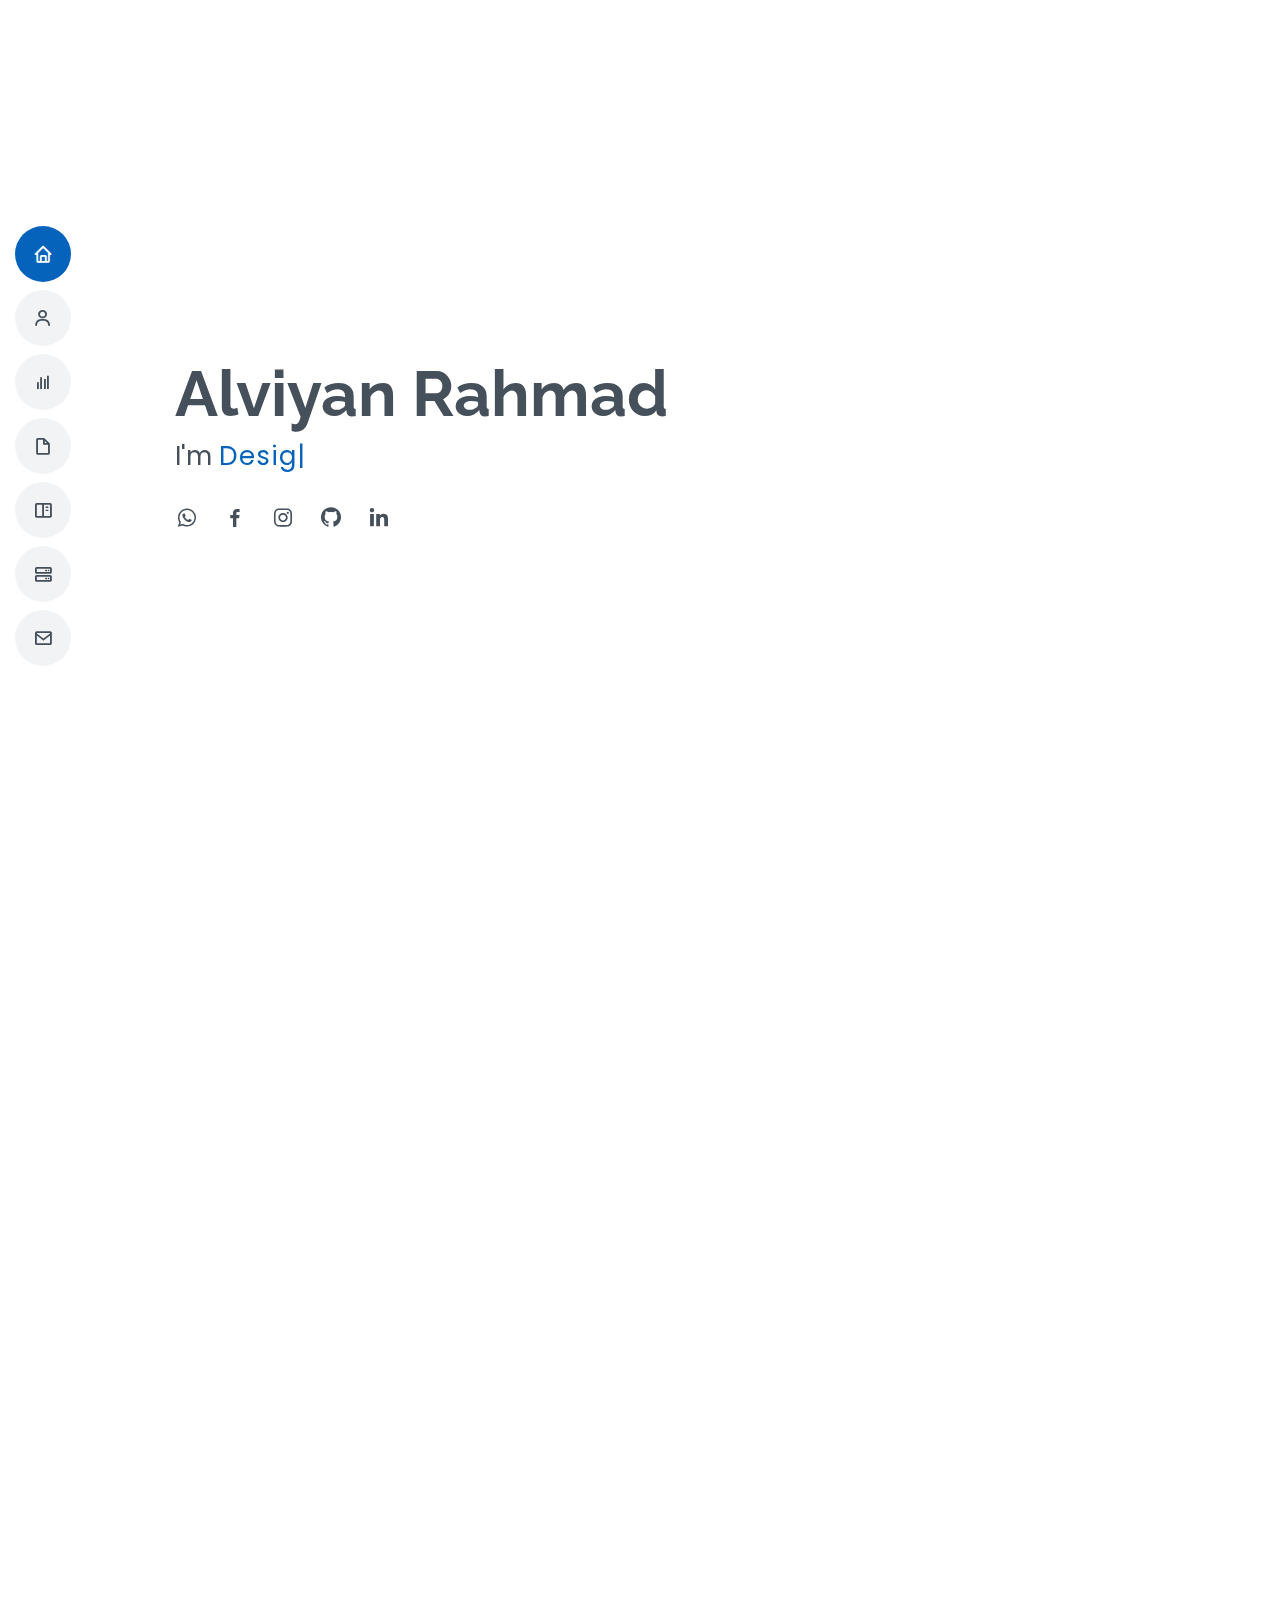
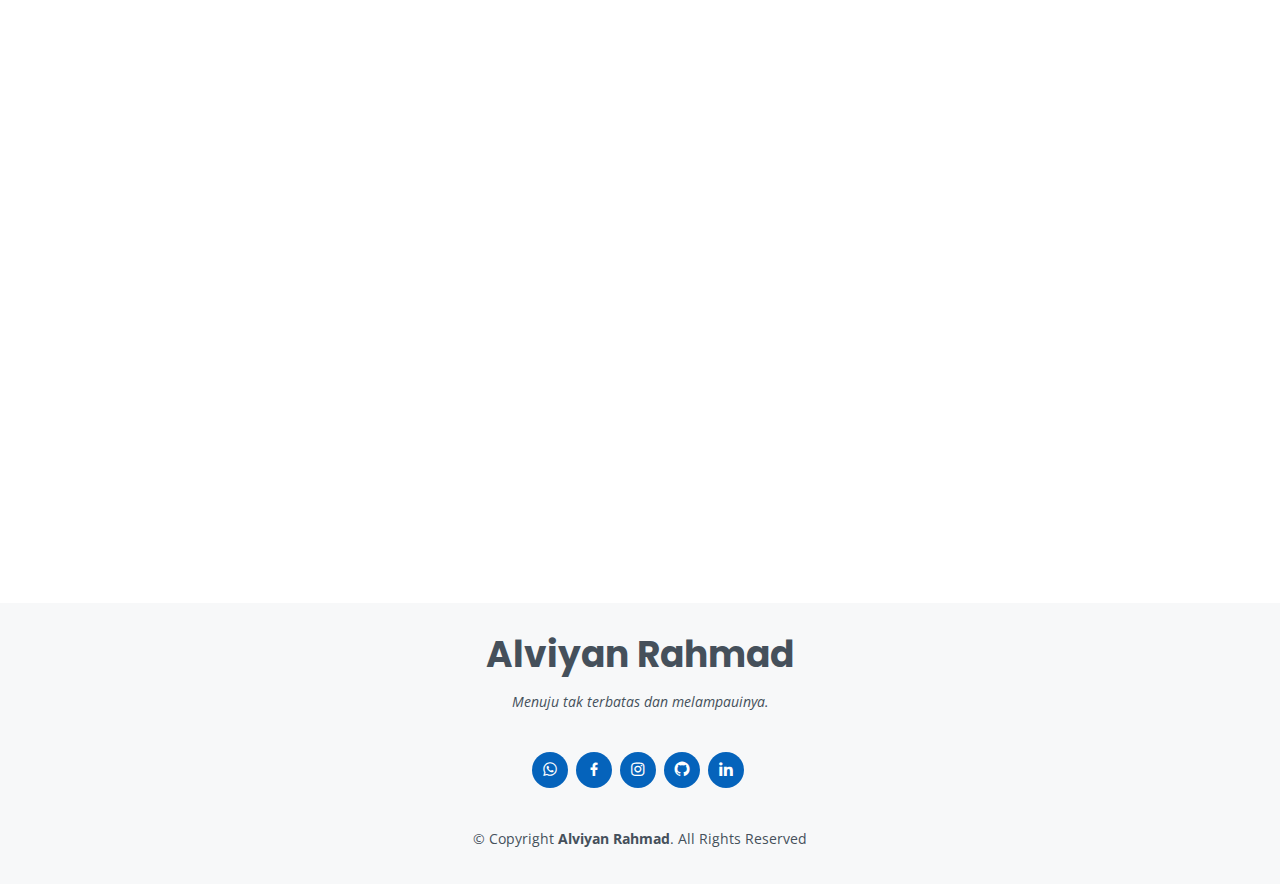
==== commit 01101c89: "create message via whatsapp" ====
--- a/index.html
+++ b/index.html
@@ -504,32 +504,29 @@
           </div>
 
           <div class="col-lg-8 mt-5 mt-lg-0">
-
-            <form action="forms/contact.php" method="post" role="form" class="php-email-form">
+            <form class="php-email-form" id="whatsapp">
               <div class="form-row">
                 <div class="col-md-6 form-group">
-                  <input type="text" name="name" class="form-control" id="name" placeholder="Your Name" data-rule="minlen:4" data-msg="Please enter at least 4 chars" />
+                  <input class="tujuan" type="hidden" id="noAdmin">
+                  <input type="text" name="name" class="form-control nama" id="name" placeholder="Your Name" data-rule="minlen:4" data-msg="Please enter at least 4 chars" />
                   <div class="validate"></div>
                 </div>
                 <div class="col-md-6 form-group">
-                  <input type="email" class="form-control" name="email" id="email" placeholder="Your Email" data-rule="email" data-msg="Please enter a valid email" />
+                  <input type="email" class="form-control email" name="email" id="email" placeholder="Your Email" data-rule="email" data-msg="Please enter a valid email" />
                   <div class="validate"></div>
                 </div>
               </div>
               <div class="form-group">
-                <input type="text" class="form-control" name="subject" id="subject" placeholder="Subject" data-rule="minlen:4" data-msg="Please enter at least 8 chars of subject" />
+                <input type="text" class="form-control subject" name="subject" id="subject" placeholder="Subject" data-rule="minlen:4" data-msg="Please enter at least 8 chars of subject" />
                 <div class="validate"></div>
               </div>
               <div class="form-group">
-                <textarea class="form-control" name="message" rows="5" data-rule="required" data-msg="Please write something for us" placeholder="Message"></textarea>
+                <textarea class="form-control pesan" name="message" rows="5" data-rule="required" data-msg="Please write something for us" placeholder="Message"></textarea>
                 <div class="validate"></div>
               </div>
-              <div class="mb-3">
-                <div class="loading">Loading</div>
-                <div class="error-message"></div>
-                <div class="sent-message">Your message has been sent. Thank you!</div>
-              </div>
-              <div class="text-center"><button type="submit">Send Message</button></div>
+              <div class="col text-center">
+                <a type="button" class="btn btn-lg btn-primary rounded-pill submit" style="font-size: small;"> Send Message</a>
+              </div>
             </form>
 
           </div>
@@ -581,6 +578,7 @@
   <script src="assets/vendor/owl.carousel/owl.carousel.min.js"></script>
   <script src="assets/vendor/typed.js/typed.min.js"></script>
   <script src="assets/vendor/aos/aos.js"></script>
+  <script src="assets/js/script.js"></script>
 
   <!-- Template Main JS File -->
   <script src="assets/js/main.js"></script>
